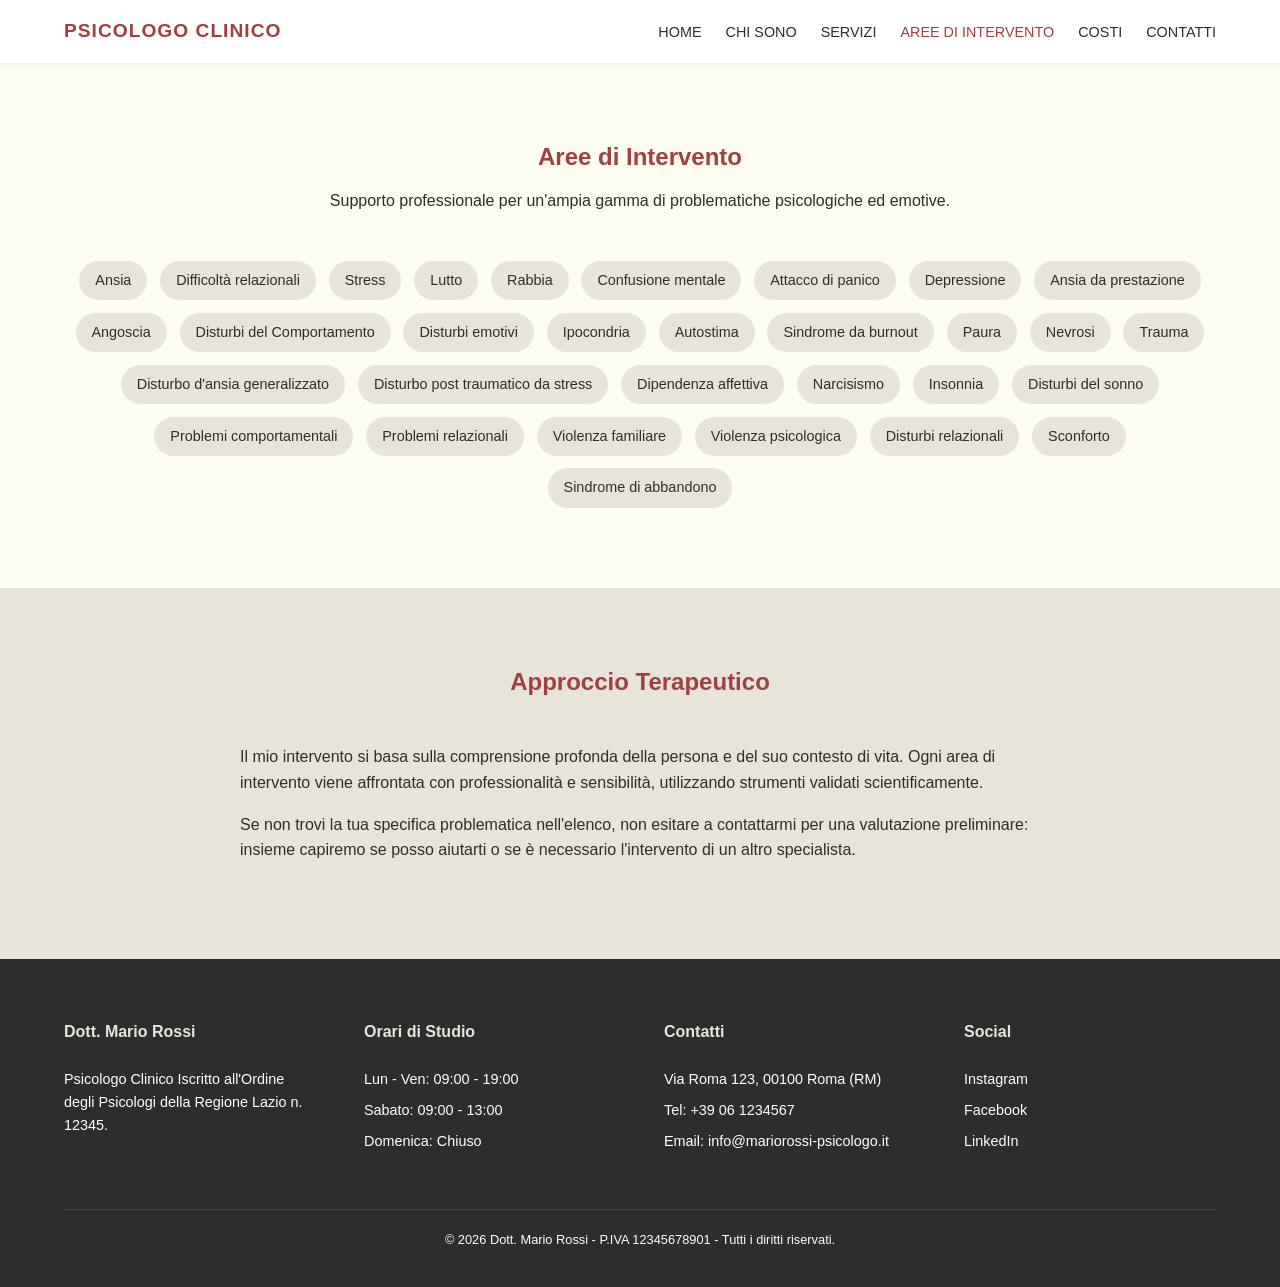
==== aree_intervento.html @ 1aed4347 "Add files via upload" ====
<!DOCTYPE html>
<html lang="it">
<head>
    <meta charset="UTF-8">
    <meta name="viewport" content="width=device-width, initial-scale=1.0">
    <title>Aree di Intervento | Dott. Mario Rossi - Psicologo Clinico</title>
    <link rel="stylesheet" href="style.css">
</head>
<body>

    <nav class="navbar">
        <div class="logo">Psicologo Clinico</div>
        <ul class="nav-links">
            <li><a href="index.html">Home</a></li>
            <li><a href="chi_sono.html">Chi Sono</a></li>
            <li><a href="servizi.html">Servizi</a></li>
            <li><a href="aree_intervento.html" class="active">Aree di Intervento</a></li>
            <li><a href="costi.html">Costi</a></li>
            <li><a href="contatti.html">Contatti</a></li>
        </ul>
    </nav>

    <section>
        <div class="section-title">
            <h1>Aree di Intervento</h1>
            <p>Supporto professionale per un'ampia gamma di problematiche psicologiche ed emotive.</p>
        </div>
        <div class="tag-cloud">
            <span class="tag">Ansia</span>
            <span class="tag">Difficoltà relazionali</span>
            <span class="tag">Stress</span>
            <span class="tag">Lutto</span>
            <span class="tag">Rabbia</span>
            <span class="tag">Confusione mentale</span>
            <span class="tag">Attacco di panico</span>
            <span class="tag">Depressione</span>
            <span class="tag">Ansia da prestazione</span>
            <span class="tag">Angoscia</span>
            <span class="tag">Disturbi del Comportamento</span>
            <span class="tag">Disturbi emotivi</span>
            <span class="tag">Ipocondria</span>
            <span class="tag">Autostima</span>
            <span class="tag">Sindrome da burnout</span>
            <span class="tag">Paura</span>
            <span class="tag">Nevrosi</span>
            <span class="tag">Trauma</span>
            <span class="tag">Disturbo d'ansia generalizzato</span>
            <span class="tag">Disturbo post traumatico da stress</span>
            <span class="tag">Dipendenza affettiva</span>
            <span class="tag">Narcisismo</span>
            <span class="tag">Insonnia</span>
            <span class="tag">Disturbi del sonno</span>
            <span class="tag">Problemi comportamentali</span>
            <span class="tag">Problemi relazionali</span>
            <span class="tag">Violenza familiare</span>
            <span class="tag">Violenza psicologica</span>
            <span class="tag">Disturbi relazionali</span>
            <span class="tag">Sconforto</span>
            <span class="tag">Sindrome di abbandono</span>
        </div>
    </section>

    <section style="background-color: var(--secondary-color);">
        <div class="section-title">
            <h2>Approccio Terapeutico</h2>
        </div>
        <div style="max-width: 800px; margin: 0 auto;">
            <p>Il mio intervento si basa sulla comprensione profonda della persona e del suo contesto di vita. Ogni area di intervento viene affrontata con professionalità e sensibilità, utilizzando strumenti validati scientificamente.</p>
            <p>Se non trovi la tua specifica problematica nell'elenco, non esitare a contattarmi per una valutazione preliminare: insieme capiremo se posso aiutarti o se è necessario l'intervento di un altro specialista.</p>
        </div>
    </section>

    <footer>
        <div class="footer-grid">
            <div class="footer-col">
                <h4>Dott. Mario Rossi</h4>
                <p>Psicologo Clinico Iscritto all'Ordine degli Psicologi della Regione Lazio n. 12345.</p>
            </div>
            <div class="footer-col">
                <h4>Orari di Studio</h4>
                <ul>
                    <li>Lun - Ven: 09:00 - 19:00</li>
                    <li>Sabato: 09:00 - 13:00</li>
                    <li>Domenica: Chiuso</li>
                </ul>
            </div>
            <div class="footer-col">
                <h4>Contatti</h4>
                <p>Via Roma 123, 00100 Roma (RM)</p>
                <p>Tel: +39 06 1234567</p>
                <p>Email: info@mariorossi-psicologo.it</p>
            </div>
            <div class="footer-col">
                <h4>Social</h4>
                <ul>
                    <li><a href="#">Instagram</a></li>
                    <li><a href="#">Facebook</a></li>
                    <li><a href="#">LinkedIn</a></li>
                </ul>
            </div>
        </div>
        <div class="footer-bottom">
            <p>&copy; 2026 Dott. Mario Rossi - P.IVA 12345678901 - Tutti i diritti riservati.</p>
        </div>
    </footer>

</body>
</html>
---- style.css ----
/* 
   Palette:
   - Sfondo: #FDFCF0 (Crema)
   - Testo: #2D2D2D (Scuro)
   - Accento: #A04040 (Rosso Caldo)
   - Secondario: #E8E4D9 (Beige)
*/

:root {
    --bg-color: #FDFCF0;
    --text-color: #2D2D2D;
    --accent-color: #A04040;
    --accent-hover: #803030;
    --secondary-color: #E8E4D9;
    --white: #ffffff;
    --font-main: -apple-system, BlinkMacSystemFont, "Segoe UI", Roboto, Helvetica, Arial, sans-serif, "Apple Color Emoji", "Segoe UI Emoji", "Segoe UI Symbol";
}

* {
    margin: 0;
    padding: 0;
    box-sizing: border-box;
}

body {
    font-family: var(--font-main);
    line-height: 1.6;
    color: var(--text-color);
    background-color: var(--bg-color);
}

/* Typography */
h1, h2, h3 {
    line-height: 1.2;
    margin-bottom: 1rem;
    color: var(--accent-color);
}

p {
    margin-bottom: 1rem;
}

a {
    text-decoration: none;
    color: inherit;
    transition: 0.3s;
}

/* Navbar */
.navbar {
    background-color: var(--white);
    padding: 1rem 5%;
    display: flex;
    justify-content: space-between;
    align-items: center;
    position: sticky;
    top: 0;
    z-index: 1000;
    box-shadow: 0 2px 5px rgba(0,0,0,0.05);
}

.logo {
    font-weight: bold;
    font-size: 1.2rem;
    color: var(--accent-color);
    text-transform: uppercase;
    letter-spacing: 1px;
}

.nav-links {
    display: flex;
    list-style: none;
}

.nav-links li {
    margin-left: 1.5rem;
}

.nav-links a {
    font-size: 0.9rem;
    font-weight: 500;
    text-transform: uppercase;
}

.nav-links a:hover, .nav-links a.active {
    color: var(--accent-color);
}

/* Hero */
.hero {
    padding: 100px 5%;
    text-align: center;
    background: linear-gradient(rgba(253, 252, 240, 0.8), rgba(253, 252, 240, 0.8)), url('images/hero.jpg');
    background-size: cover;
    background-position: center;
}

.hero h1 {
    font-size: 2.5rem;
    margin-bottom: 1.5rem;
}

.hero p {
    font-size: 1.2rem;
    max-width: 700px;
    margin: 0 auto 2rem;
}

.btn {
    display: inline-block;
    padding: 0.8rem 2rem;
    background-color: var(--accent-color);
    color: var(--white);
    border-radius: 4px;
    font-weight: bold;
    transition: 0.3s;
    border: none;
    cursor: pointer;
}

.btn:hover {
    background-color: var(--accent-hover);
    transform: translateY(-2px);
}

/* Sections */
section {
    padding: 80px 5%;
}

.section-title {
    text-align: center;
    margin-bottom: 3rem;
}

.grid {
    display: grid;
    grid-template-columns: repeat(auto-fit, minmax(250px, 1fr));
    gap: 2rem;
}

.card {
    background-color: var(--white);
    padding: 2rem;
    border-radius: 8px;
    box-shadow: 0 4px 15px rgba(0,0,0,0.03);
    transition: 0.3s;
    border-top: 4px solid var(--accent-color);
}

.card:hover {
    transform: translateY(-5px);
    box-shadow: 0 6px 20px rgba(0,0,0,0.06);
}

/* Why Section */
.why-list {
    max-width: 800px;
    margin: 0 auto;
}

.why-item {
    display: flex;
    align-items: flex-start;
    margin-bottom: 2rem;
}

.why-icon {
    background-color: var(--accent-color);
    color: var(--white);
    width: 40px;
    height: 40px;
    border-radius: 50%;
    display: flex;
    align-items: center;
    justify-content: center;
    flex-shrink: 0;
    margin-right: 1.5rem;
    font-weight: bold;
}

/* Reviews */
.reviews-grid {
    display: grid;
    grid-template-columns: repeat(auto-fit, minmax(200px, 1fr));
    gap: 2rem;
}

.review-card {
    font-style: italic;
    background-color: var(--secondary-color);
    padding: 1.5rem;
    border-radius: 8px;
    position: relative;
}

.review-card::before {
    content: '"';
    font-size: 3rem;
    color: var(--accent-color);
    opacity: 0.2;
    position: absolute;
    top: 0;
    left: 10px;
}

/* CTA */
.cta-section {
    background-color: var(--accent-color);
    color: var(--white);
    text-align: center;
    padding: 60px 5%;
}

.cta-section h2 {
    color: var(--white);
}

.btn-white {
    background-color: var(--white);
    color: var(--accent-color);
}

.btn-white:hover {
    background-color: var(--bg-color);
}

/* Footer */
footer {
    background-color: var(--text-color);
    color: var(--white);
    padding: 60px 5% 20px;
}

.footer-grid {
    display: grid;
    grid-template-columns: repeat(auto-fit, minmax(200px, 1fr));
    gap: 3rem;
    margin-bottom: 3rem;
}

.footer-col h4 {
    margin-bottom: 1.5rem;
    color: var(--secondary-color);
}

.footer-col p, .footer-col li {
    font-size: 0.9rem;
    margin-bottom: 0.5rem;
    list-style: none;
}

.footer-bottom {
    text-align: center;
    padding-top: 20px;
    border-top: 1px solid rgba(255,255,255,0.1);
    font-size: 0.8rem;
}

/* Forms */
.contact-form {
    max-width: 600px;
    margin: 0 auto;
    background: var(--white);
    padding: 2rem;
    border-radius: 8px;
}

.form-group {
    margin-bottom: 1.5rem;
}

.form-group label {
    display: block;
    margin-bottom: 0.5rem;
    font-weight: bold;
}

.form-group input, .form-group textarea {
    width: 100%;
    padding: 0.8rem;
    border: 1px solid #ddd;
    border-radius: 4px;
}

.form-note {
    font-size: 0.85rem;
    color: #666;
    margin-top: 1rem;
    text-align: center;
}

/* Responsive */
@media (max-width: 768px) {
    .navbar {
        flex-direction: column;
        padding: 1rem;
    }
    .nav-links {
        margin-top: 1rem;
        flex-wrap: wrap;
        justify-content: center;
    }
    .nav-links li {
        margin: 0.5rem;
    }
    .hero h1 {
        font-size: 1.8rem;
    }
}

/* Specific Page Styles */
.profile-img {
    width: 100%;
    max-width: 400px;
    border-radius: 8px;
    margin-bottom: 2rem;
}

.tag-cloud {
    display: flex;
    flex-wrap: wrap;
    gap: 0.8rem;
    justify-content: center;
}

.tag {
    background-color: var(--secondary-color);
    padding: 0.5rem 1rem;
    border-radius: 20px;
    font-size: 0.9rem;
}

.cost-item {
    display: flex;
    justify-content: space-between;
    padding: 1rem 0;
    border-bottom: 1px solid #ddd;
}

.cost-price {
    font-weight: bold;
    color: var(--accent-color);
}
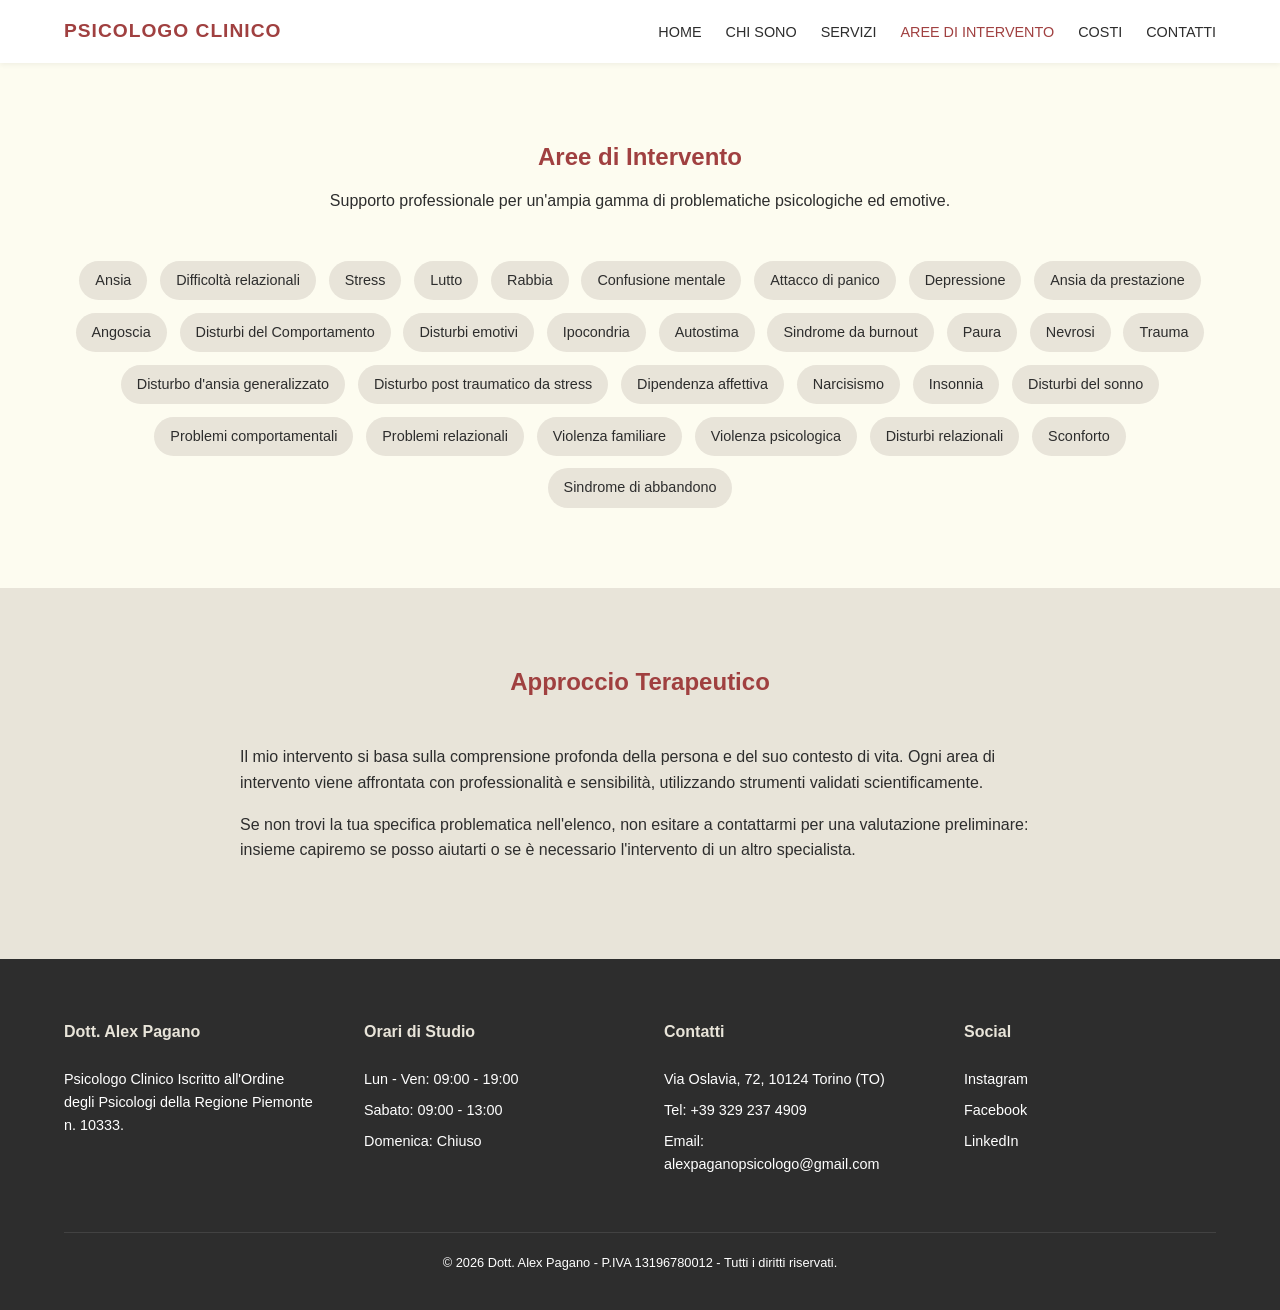
==== commit 07bf892e: "Update aree_intervento.html" ====
--- a/aree_intervento.html
+++ b/aree_intervento.html
@@ -70,11 +70,11 @@
         </div>
     </section>
 
-    <footer>
+   <footer>
         <div class="footer-grid">
             <div class="footer-col">
-                <h4>Dott. Mario Rossi</h4>
-                <p>Psicologo Clinico Iscritto all'Ordine degli Psicologi della Regione Lazio n. 12345.</p>
+                <h4>Dott. Alex Pagano</h4>
+                <p>Psicologo Clinico Iscritto all'Ordine degli Psicologi della Regione Piemonte n. 10333.</p>
             </div>
             <div class="footer-col">
                 <h4>Orari di Studio</h4>
@@ -86,9 +86,9 @@
             </div>
             <div class="footer-col">
                 <h4>Contatti</h4>
-                <p>Via Roma 123, 00100 Roma (RM)</p>
-                <p>Tel: +39 06 1234567</p>
-                <p>Email: info@mariorossi-psicologo.it</p>
+                <p>Via Oslavia, 72, 10124 Torino (TO)</p>
+                <p>Tel: +39 329 237 4909</p>
+                <p>Email: alexpaganopsicologo@gmail.com</p>
             </div>
             <div class="footer-col">
                 <h4>Social</h4>
@@ -100,9 +100,8 @@
             </div>
         </div>
         <div class="footer-bottom">
-            <p>&copy; 2026 Dott. Mario Rossi - P.IVA 12345678901 - Tutti i diritti riservati.</p>
+            <p>&copy; 2026 Dott. Alex Pagano - P.IVA 13196780012 - Tutti i diritti riservati.</p>
         </div>
     </footer>
-
 </body>
 </html>
